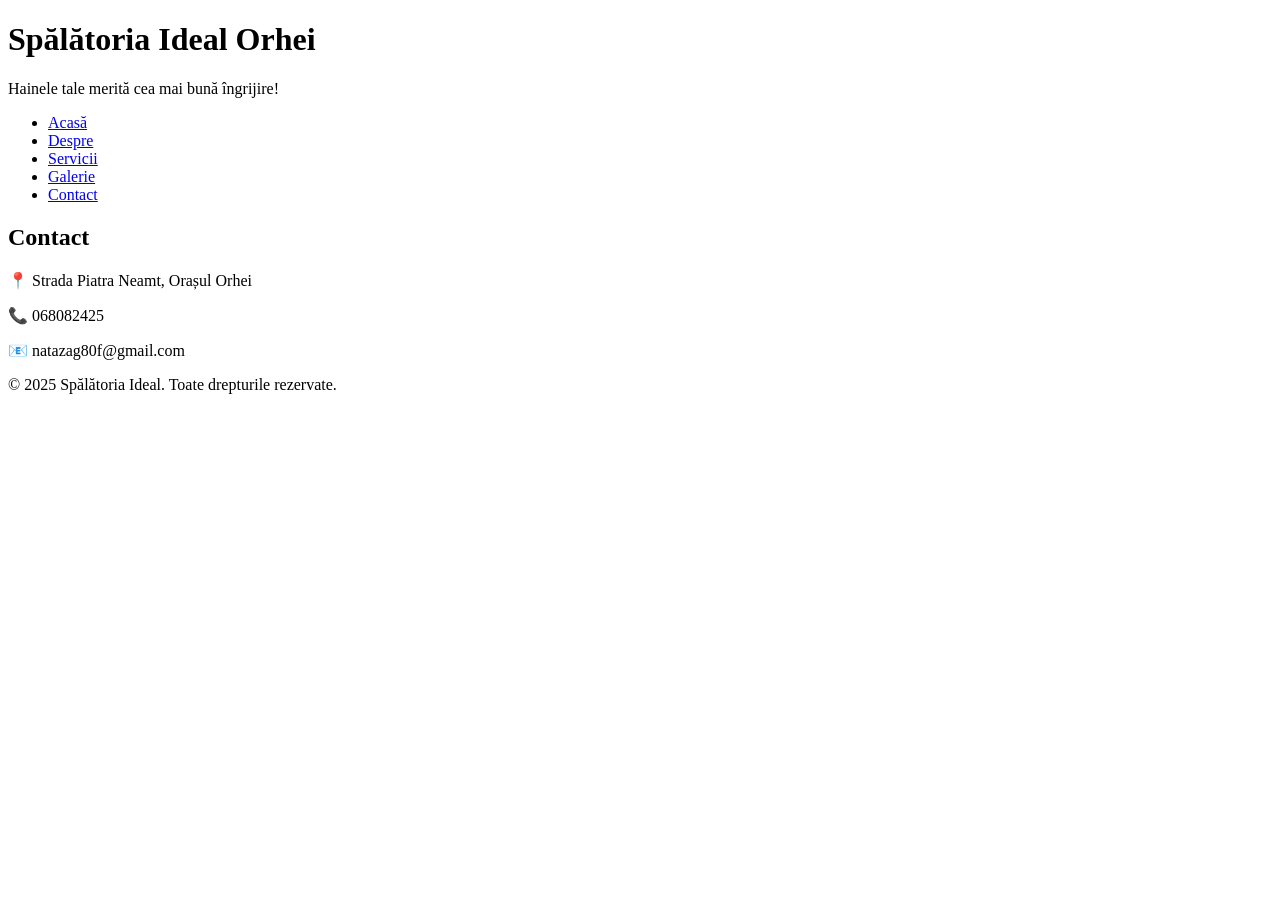
==== contact.html @ 4c37193c "Salut" ====
<!DOCTYPE html>
<html lang="ro">
<head>
    <meta charset="UTF-8">
    <title>Contact - Spălătoria Ideal</title>
    <link rel="stylesheet" href="style.css">
</head>
<body>
    <header>
        <div class="logo-container">
            <h1 class="site-title">Spălătoria Ideal Orhei</h1>
            <p class="slogan">Hainele tale merită cea mai bună îngrijire!</p>
        </div>
    </header>
    <nav>
        <ul>
            <li><a href="acasa.html">Acasă</a></li>
            <li><a href="despre.html">Despre</a></li>
            <li><a href="servicii.html">Servicii</a></li>
            <li><a href="galerie.html">Galerie</a></li>
            <li><a href="contact.html">Contact</a></li>
        </ul>
    </nav>
    <section id="contact">
        <h2>Contact</h2>
        <p>📍 Strada Piatra Neamt, Orașul Orhei</p>
        <p>📞 068082425</p>
        <p>📧 natazag80f@gmail.com</p>
    </section>
    <footer>
        <p>&copy; 2025 Spălătoria Ideal. Toate drepturile rezervate.</p>
    </footer>
</body>
</html>
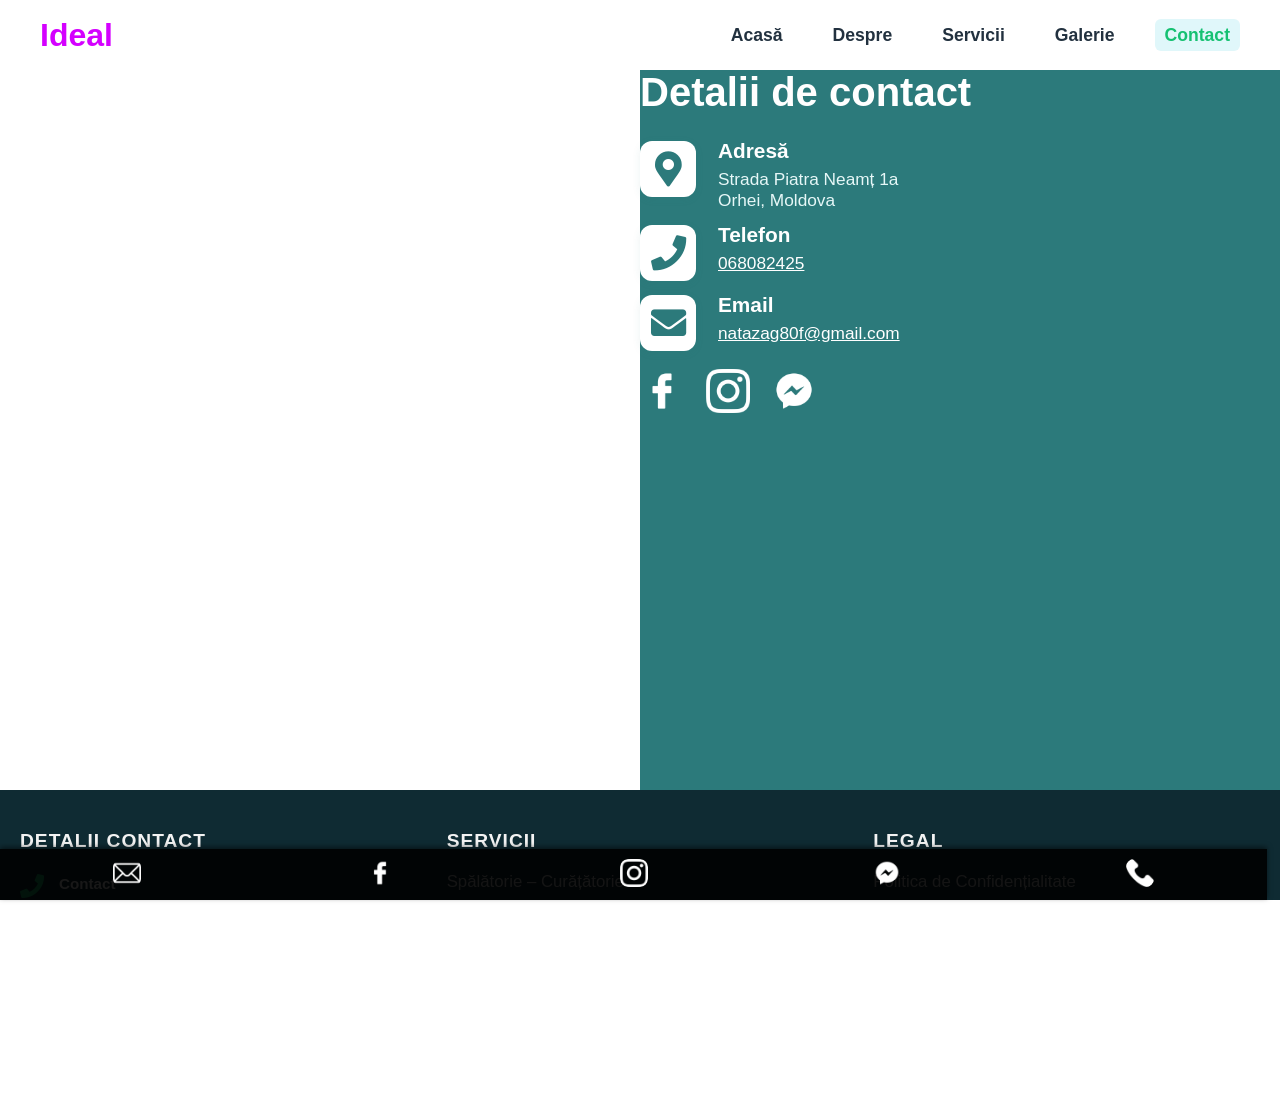
==== commit 092442fa: "am transferat situl in git" ====
--- a/contact.html
+++ b/contact.html
@@ -1,34 +1,130 @@
 <!DOCTYPE html>
 <html lang="ro">
+      <link rel="icon" type="image/png" href="img/favicon.png">
 <head>
     <meta charset="UTF-8">
+    <meta name="viewport" content="width=device-width, initial-scale=1.0">
     <title>Contact - Spălătoria Ideal</title>
     <link rel="stylesheet" href="style.css">
+    <link rel="stylesheet" href="https://cdnjs.cloudflare.com/ajax/libs/font-awesome/5.15.4/css/all.min.css">
 </head>
 <body>
-    <header>
-        <div class="logo-container">
-            <h1 class="site-title">Spălătoria Ideal Orhei</h1>
-            <p class="slogan">Hainele tale merită cea mai bună îngrijire!</p>
-        </div>
-    </header>
-    <nav>
-        <ul>
-            <li><a href="acasa.html">Acasă</a></li>
-            <li><a href="despre.html">Despre</a></li>
-            <li><a href="servicii.html">Servicii</a></li>
-            <li><a href="galerie.html">Galerie</a></li>
-            <li><a href="contact.html">Contact</a></li>
-        </ul>
-    </nav>
-    <section id="contact">
-        <h2>Contact</h2>
-        <p>📍 Strada Piatra Neamt, Orașul Orhei</p>
-        <p>📞 068082425</p>
-        <p>📧 natazag80f@gmail.com</p>
-    </section>
-    <footer>
-        <p>&copy; 2025 Spălătoria Ideal. Toate drepturile rezervate.</p>
+<!-- NAVBAR -->
+<div class="nav-wrapper" id="main-navbar">
+  <nav class="main-nav">
+    <div class="nav-logo">
+      <span class="clean">Ideal</span>
+    </div>
+    <ul class="nav-links">
+      <li><a href="index.html">Acasă</a></li>
+      <li><a href="despre.html">Despre</a></li>
+      <li><a href="servicii.html">Servicii</a></li>
+      <li><a href="galerie.html">Galerie</a></li>
+      <li><a class="active" href="contact.html">Contact</a></li>
+    </ul>
+  </nav>
+</div>
+<section id="contact-modern" class="contact-modern-flex">
+  <div class="contact-map">
+    <iframe
+      src="https://www.google.com/maps/embed?pb=!1m18!1m12!1m3!1d2716.019868930651!2d28.8196746!3d47.3760217!2m3!1f0!2f0!3f0!3m2!1i1024!2i768!4f13.1!3m3!1m2!1s0x40cbefc3031fafc3%3A0xab8a7c86c17d5838!2z0J_RgNC-0YHQv9C10LrRgiAoY3VyYcWfdG9yaWUp!5e0!3m2!1sro!2smd!4v1689940000000!5m2!1sro!2smd"
+      width="100%" height="340" style="border:0;" allowfullscreen="" loading="lazy"></iframe>
+  </div>
+  <div class="contact-details">
+    <h2>Detalii de contact</h2>
+    <div class="contact-info-box">
+      <div class="contact-icon"><i class="fa fa-map-marker-alt"></i></div>
+      <div>
+        <h3>Adresă</h3>
+        <p>Strada Piatra Neamț 1a<br>Orhei, Moldova</p>
+      </div>
+    </div>
+    <div class="contact-info-box">
+      <div class="contact-icon"><i class="fa fa-phone"></i></div>
+      <div>
+        <h3>Telefon</h3>
+        <p><a href="tel:068082425" class="contact-link">068082425</a></p>
+      </div>
+    </div>
+    <div class="contact-info-box">
+      <div class="contact-icon"><i class="fa fa-envelope"></i></div>
+      <div>
+        <h3>Email</h3>
+        <p><a href="mailto:natazag80f@gmail.com" class="contact-link">natazag80f@gmail.com</a></p>
+      </div>
+    </div>
+    <div class="contact-social-row">
+      <a href="https://www.facebook.com/people/Sp%C4%83l%C4%83toria-Ideal-Orhei/61557622030278/" target="_blank" title="Facebook">
+        <img src="img/facebookIcon.png" alt="Facebook" />
+      </a>
+      <a href="https://www.instagram.com/spalatorie.orhei/" target="_blank" title="Instagram">
+        <img src="img/instagram.png" alt="Instagram" />
+      </a>
+      <a href="https://m.me/spalatorie.orhei" target="_blank" title="Messenger">
+        <img src="img/messengerIcon.png" alt="Messenger" />
+      </a>
+    </div>
+  </div>
+</section>
+<div class="detalii-contact-modern-wide">
+  <div class="dcw-col">
+    <h3>DETALII CONTACT</h3>
+    <div class="dcw-item">
+      <i class="fa fa-phone"></i>
+      <div>
+        <span>Contact</span><br>
+        <a href="tel:068082425">068 082 425</a>
+      </div>
+    </div>
+    <div class="dcw-item">
+      <i class="fa fa-map-marker-alt"></i>
+      <div>
+        <span>Adresă</span><br>
+        Strada Piatra Neamț 1A<br>Orhei, Moldova
+      </div>
+    </div>
+    <div class="dcw-social">
+      <a href="https://facebook.com/people/Spălătoria-Ideal-Orhei/61557622030278/" target="_blank"><i class="fab fa-facebook-f"></i></a>
+      <a href="https://instagram.com/spalatorie.orhei/" target="_blank"><i class="fab fa-instagram"></i></a>
+      <a href="https://m.me/spalatorie.orhei" target="_blank"><i class="fab fa-facebook-messenger"></i></a>
+    </div>
+  </div>
+
+  <div class="dcw-col">
+    <h3>SERVICII</h3>
+    <ul>
+      <li>Spălătorie – Curățătorie</li>
+      <li>Spălătorie industrială</li>
+      <li>Curățenie profesională</li>
+      <li>Servicii rapide & eco</li>
+    </ul>
+  </div>
+
+  <div class="dcw-col">
+    <h3>LEGAL</h3>
+    <ul>
+      <li><a href="#">Politica de Confidențialitate</a></li>
+      <li><a href="#">Politica Cookies</a></li>
+      <li><a href="#">ANPC</a></li>
+    </ul>
+  </div>
+</div>
+    <footer class="footer-icons">
+        <a href="contact.html#contact-form" title="Contact prin email">
+            <img src="img/mailIcon.png" alt="Mail" />
+        </a>
+        <a href="https://www.facebook.com/people/Sp%C4%83l%C4%83toria-Ideal-Orhei/61557622030278/" target="_blank" title="Facebook">
+            <img src="img/facebookIcon.png" alt="Facebook" />
+        </a>
+        <a href="https://www.instagram.com/spalatorie.orhei/" target="_blank" title="Instagram">
+            <img src="img/instagram.png" alt="Instagram" />
+        </a>
+        <a href="https://m.me/spalatorie.orhei" target="_blank" title="Messenger">
+            <img src="img/messengerIcon.png" alt="Messenger" />
+        </a>
+        <a href="contact.html#contact-form" title="Apel telefonic">
+            <img src="img/TelefonIcon.png" alt="Telefon" />
+        </a>
     </footer>
 </body>
 </html>
--- a/style.css
+++ b/style.css
@@ -0,0 +1,1413 @@
+/* ==========================
+// GLOBAL (comun tuturor paginilor)
+========================== */
+* {
+    margin: 0;
+    padding: 0;
+    box-sizing: border-box;
+}
+
+html, body {
+    margin: 0;
+    padding: 0;
+    overflow-x: hidden; /* Previne scroll-ul orizontal */
+    height: 100%;
+}
+
+body {
+    font-family: 'Segoe UI', Tahoma, Geneva, Verdana, sans-serif;
+    background-color: #ffffff;
+    color: #333;
+    display: flex;
+    flex-direction: column;
+    min-height: 100vh;
+    padding-top: 0px;
+}
+
+/* ==========================
+// GENERIC ELEMENTS & UTILITIES
+========================== */
+img {
+    max-width: 100%;
+    height: auto;
+    border-radius: 8px;
+}
+
+button {
+    background-color: #38a169;
+    color: white;
+    padding: 10px 25px;
+    border: none;
+    border-radius: 6px;
+    font-size: 16px;
+    cursor: pointer;
+    transition: background-color 0.3s ease;
+}
+
+button:hover {
+    background-color: #2f855a;
+}
+
+.section-title {
+    font-size: 3.5rem; /* Slightly larger for impact */
+    font-weight: bold;
+    color: #2c7a7b; /* Changed to match theme, less dark */
+    text-align: center;
+    margin-bottom: 25px;
+    padding-top: 40px; /* Added padding to top of section title */
+}
+
+.section-description {
+    font-size: 1.3rem; /* Slightly smaller for better readability */
+    line-height: 1.5;
+    color: #666; /* Softer color */
+    text-align: center;
+    margin-bottom: 50px; /* More space below description */
+    max-width: 900px; /* Reduced max-width for better text flow */
+    margin-left: auto;
+    margin-right: auto;
+}
+
+/* ==========================
+// BUTTONS
+========================== */
+.btn-primary,
+.btn-secondary {
+    padding: 14px 30px;
+    font-size: 1.1rem;
+    font-weight: bold;
+    border-radius: 8px;
+    text-decoration: none;
+    transition: all 0.3s ease-in-out;
+    text-align: center; /* Ensures text is centered for full-width buttons on mobile */
+}
+
+.btn-primary {
+    background-color: #16c172;
+    color: #fff;
+}
+
+.btn-primary:hover {
+    background-color: #0fa55d;
+    transform: scale(1.05);
+}
+
+/* Base styles for all secondary buttons */
+.btn-secondary {
+    background: transparent;
+    color: #16c172;
+    border: 2px solid #16c172;
+}
+
+.btn-secondary:hover {
+    background: #16c172;
+    color: white;
+    transform: scale(1.05);
+}
+
+/* Specific override for secondary buttons within the HERO section */
+.hero-buttons .btn-secondary { /* More specific selector */
+    background-color: transparent;
+    color: #fff;
+    border: 2px solid #fff;
+    padding: 16px 32px; /* Slightly different padding */
+    font-size: 1.1rem;
+}
+
+.hero-buttons .btn-secondary:hover { /* More specific selector */
+    background-color: #fff;
+    color: #119e5e;
+}
+
+/* ==========================
+// HERO SECTION
+========================== */
+.hero {
+    background: #86a6a9;
+    display: flex;
+    align-items: center;
+    justify-content: center;
+    flex-direction: column;
+    text-align: left;
+    padding: 80px 5vw; /* Padding ajustat pentru spațiu generos */
+}
+
+.hero-flex {
+    display: flex;
+    align-items: center;
+    justify-content: space-between;
+    width: 100%;
+    max-width: 1200px;
+    margin: 0 auto;
+    gap: 40px;
+}
+
+.hero-content {
+    flex: 1;
+    text-align: left;
+    max-width: 900px;
+}
+
+.hero-image {
+    flex: 1;
+    display: flex;
+    align-items: center;
+    justify-content: center;
+}
+
+.hero-image img {
+    border-radius: 18px;
+    box-shadow: 0 4px 24px rgba(0,0,0,0.10);
+}
+
+.hero h1 {
+    font-size: 3rem;
+    font-weight: bold;
+    color: #fff;
+    margin-bottom: 1.5rem;
+    line-height: 1.1;
+}
+
+.hero-desc {
+    font-size: 1.25rem;
+    color: #e0e0e0;
+    margin-bottom: 2.5rem;
+}
+
+.hero-buttons {
+    display: flex;
+    gap: 20px;
+}
+
+/* ==========================
+// TEXT CONTAINERS
+========================== */
+.text-container,
+.welcome-container {
+    text-align: center;
+    padding: 20px;
+    background-color: rgba(0, 0, 0, 0.7);
+    border-radius: 8px;
+    box-shadow: 0 4px 8px rgba(0, 0, 0, 0.2);
+    margin: 20px auto;
+    max-width: 800px;
+    color: white;
+    font-family: 'Arial', sans-serif;
+    line-height: 1.4;
+}
+
+.text-container { /* Specific styles for .text-container */
+    padding: 60px 30px;
+    background: #f9f9f9;
+    color: #2c7a7b;
+}
+
+.text-container h2,
+.welcome-container h2 {
+    font-size: 2rem;
+    color: white; /* Default for .welcome-container h2 */
+    margin-bottom: 10px;
+}
+
+.text-container h2 { /* Specific for .text-container h2 */
+    font-size: 2.2rem;
+    margin-bottom: 20px;
+    color: #2c7a7b;
+}
+
+.text-container p,
+.welcome-container .intro-text,
+.welcome-container .features p {
+    font-size: 1.1rem;
+    margin-bottom: 10px;
+    color: white; /* Default for .welcome-container text */
+}
+
+.text-container p { /* Specific for .text-container p */
+    font-size: 1.2rem;
+    margin: 8px 0;
+    color: #2c7a7b;
+}
+
+/* ==========================
+// SERVICES SECTION
+========================== */
+.servicii {
+    display: flex;
+    justify-content: center;
+    gap: 20px;
+    flex-wrap: wrap;
+    margin-top: 20px;
+    padding: 60px 30px;
+    background: #f9f9f9; /* Moved from original .servicii rule */
+}
+
+/* Base styles for service items within .servicii */
+.servicii div {
+    background-color: white;
+    padding: 10px;
+    border-radius: 8px;
+    box-shadow: 0 0 10px rgba(0,0,0,0.1);
+    color: #222;
+}
+
+.serviciu {
+    background: #f5f5f5;
+    padding: 25px 20px;
+    border-radius: 16px;
+    box-shadow: 0 6px 15px rgba(0,0,0,0.1), 0 0 10px rgba(0,0,0,0.3);
+    width: 250px;
+    text-align: center;
+    transition: transform 0.3s ease, box-shadow 0.3s ease;
+    font-weight: bold;
+    color: #222;
+}
+
+.serviciu:hover {
+    transform: translateY(-6px);
+    box-shadow: 0 10px 25px rgba(0,0,0,0.15);
+}
+
+.serviciu img {
+    width: 60px;
+    margin-bottom: 15px;
+}
+
+.serviciu h3 {
+    color: #2c7a7b;
+    font-size: 1.3rem;
+    margin-bottom: 10px;
+}
+
+.serviciu p {
+    font-size: 1rem;
+    line-height: 1.5;
+    color: #555;
+}
+
+/* Service Grid (different layout) */
+.servicii-grid {
+    display: grid;
+    grid-template-columns: repeat(auto-fit, minmax(280px, 1fr));
+    gap: 20px;
+    padding: 20px;
+}
+
+.serviciu-card {
+    background: #fff;
+    border-radius: 16px;
+    box-shadow: 0 4px 12px rgba(0,0,0,0.1);
+    overflow: hidden;
+    transition: transform 0.3s ease;
+}
+
+.serviciu-card:hover {
+    transform: scale(1.02);
+}
+
+.serviciu-card img {
+    width: 100%;
+    height: auto;
+    object-fit: cover;
+}
+
+.serviciu-card h3 {
+    font-size: 20px;
+    margin: 16px;
+    color: #2c3e50;
+}
+
+.serviciu-card p {
+    font-size: 14px;
+    margin: 0 16px 12px;
+    color: #555;
+}
+
+/* Specific styles for service boxes (from a separate section) */
+.titlu-servicii {
+    text-align: center;
+    font-size: 32px;
+    color: #005b96;
+    margin-bottom: 40px;
+}
+
+.grid-servicii {
+    display: grid;
+    grid-template-columns: repeat(auto-fit, minmax(250px, 1fr));
+    gap: 30px;
+    max-width: 1100px;
+    margin: 0 auto;
+}
+
+.serviciu-box {
+    background-color: white;
+    border-radius: 15px;
+    padding: 20px;
+    text-align: center;
+    box-shadow: 0 4px 10px rgba(0, 91, 150, 0.1);
+    transition: transform 0.3s ease;
+}
+
+.serviciu-box:hover {
+    transform: translateY(-5px);
+}
+
+.serviciu-box img {
+    width: 64px;
+    height: 64px;
+    margin-bottom: 15px;
+}
+
+.serviciu-box p {
+    color: #005b96;
+    font-weight: 600;
+    font-size: 16px;
+}
+
+/* Detailed Services section */
+#servicii {
+    flex: 1;
+    max-width: 800px;
+    margin: 20px auto 40px;
+    padding: 40px 20px;
+    background-color: rgba(0, 0, 0, 0.7);
+    border-radius: 15px;
+    box-shadow: 0 0 20px rgba(0, 0, 0, 0.1);
+    text-align: center;
+    font-size: 18px;
+    line-height: 1.8;
+    color: white;
+}
+
+#servicii h2 {
+    font-size: 2rem;
+    font-weight: bold;
+    color: white;
+    margin-bottom: 20px;
+}
+
+#servicii ul {
+    list-style: none;
+    padding: 0;
+    margin: 20px 0;
+}
+
+#servicii ul li {
+    font-size: 1.2rem;
+    font-weight: bold;
+    color: white;
+    margin-bottom: 10px;
+}
+
+/* ==========================
+// GALLERY SECTION
+========================== */
+#galerie {
+    padding-top: 80px; /* Add padding to prevent content from being hidden under fixed navbar */
+    padding-bottom: 100px; /* Space for the fixed footer */
+    background-color: #f0f8ff; /* Light background for the gallery section */
+}
+
+/* The .gallery rule was hidden/simplified in your original code; keeping it hidden for clarity */
+.gallery {
+    display: none; /* Hide the old flex gallery if not used */
+}
+
+.gallery-category {
+    margin-bottom: 50px;
+    background-color: #ffffff;
+    padding: 30px;
+    border-radius: 15px;
+    box-shadow: 0 8px 20px rgba(0, 0, 0, 0.08);
+}
+
+.gallery-category h3 {
+    font-size: 2.2rem;
+    color: #2c7a7b;
+    text-align: center;
+    margin-bottom: 30px;
+    font-weight: bold;
+    border-bottom: 2px solid #e0e0e0;
+    padding-bottom: 15px;
+}
+
+.gallery-grid {
+    display: grid;
+    grid-template-columns: repeat(auto-fit, minmax(280px, 1fr));
+    gap: 30px;
+    justify-content: center;
+}
+
+.gallery-item {
+    background-color: white;
+    border-radius: 12px;
+    overflow: hidden;
+    box-shadow: 0 4px 15px rgba(0, 0, 0, 0.1);
+    transition: transform 0.3s ease, box-shadow 0.3s ease;
+    text-align: center;
+    border: 1px solid #e0e0e0;
+}
+
+.gallery-item:hover {
+    transform: translateY(-8px) scale(1.02);
+    box-shadow: 0 12px 25px rgba(0, 0, 0, 0.15);
+}
+
+.gallery-item img {
+    width: 100%;
+    height: 220px; /* Fixed height for consistent look */
+    object-fit: cover; /* Ensures images cover the area without distortion */
+    border-bottom: 1px solid #eee;
+    border-radius: 12px 12px 0 0;
+}
+
+.image-caption {
+    font-size: 1.1rem;
+    color: #555;
+    padding: 15px 10px;
+    font-weight: 500;
+}
+
+.gallery-placeholder {
+    background-color: #f9f9f9;
+    border: 2px dashed #aed6f1;
+    border-radius: 12px;
+    display: flex;
+    flex-direction: column;
+    align-items: center;
+    justify-content: center;
+    min-height: 220px; /* Match height of actual images */
+    color: #aed6f1;
+    font-size: 1.2rem;
+    text-align: center;
+    padding: 20px;
+    opacity: 0.7;
+    transition: opacity 0.3s ease;
+}
+
+.gallery-placeholder:hover {
+    opacity: 1;
+}
+
+.gallery-placeholder span {
+    font-weight: bold;
+    margin-bottom: 10px;
+}
+
+/* ==========================
+// FOOTER
+========================== */
+footer {
+    position: fixed;
+    left: 0;
+    right: 0;
+    bottom: 0;
+    width: 99%; /* Adjusted for slight margin */
+    background-color: rgba(0, 0, 0, 0.9);
+    color: #fff;
+    text-align: center;
+    padding: 10px 0;
+    z-index: 1000;
+    font-size: 14px;
+    box-shadow: 0 -2px 5px rgba(0, 0, 0, 0.5);
+}
+
+.footer-icons {
+    background-color: rgba(0, 0, 0, 0.9);
+    display: flex;
+    justify-content: space-around;
+    align-items: center;
+    padding: 10px 0;
+}
+
+.footer-icons a img {
+    width: 28px;
+    height: 28px;
+    transition: transform 0.2s ease;
+    filter: brightness(0) invert(1); /* Consolidated filter here */
+}
+
+.footer-icons a:hover img {
+    transform: scale(1.2);
+}
+
+/* ==========================
+// ABOUT SECTION (#despre)
+========================== */
+#despre {
+    flex: 1;
+    padding: 20px;
+    margin: 20px auto 40px;
+    max-width: 800px;
+    background-color: rgba(0, 0, 0, 0.7);
+    border-radius: 15px;
+    box-shadow: 0 0 20px rgba(0, 0, 0, 0.1);
+    text-align: center;
+    color: white;
+}
+
+#despre h2, #despre h3 {
+    color: white;
+}
+
+#despre p {
+    color: white;
+    margin-bottom: 20px;
+    line-height: 1.6;
+}
+
+body.despre-page {
+    display: flex;
+    flex-direction: column;
+    min-height: 100vh;
+    margin: 0;
+    height: 100vh;
+}
+
+/* ==========================
+// LOGO SECTION
+========================== */
+.logo-container {
+    text-align: center;
+    padding: 30px 20px;
+    background-color: #e0f7fa;
+    border-bottom: 3px solid #00acc1;
+}
+
+.logo-img {
+    max-width: 300px;
+    height: auto;
+    border-radius: 10px;
+    margin-bottom: 15px;
+    box-shadow: 0 0 10px rgba(0,0,0,0.2);
+}
+
+/* ==========================
+// CONTACT SECTIONS
+========================== */
+#contact {
+    background-color: rgba(0, 0, 0, 0.7);
+    padding: 20px;
+    border-radius: 10px;
+    text-align: center;
+    color: white;
+    max-width: 600px;
+    margin: 20px auto;
+    box-shadow: 0 4px 8px rgba(0, 0, 0, 0.2);
+}
+
+#contact h2 {
+    font-size: 2rem;
+    font-weight: bold;
+    margin-bottom: 15px;
+    color: #ffcc00;
+}
+
+#contact p {
+    font-size: 1.2rem;
+    line-height: 1.6;
+    margin-bottom: 10px;
+    color: white;
+}
+
+/* Modern Contact - Full Screen Layout */
+.contact-modern-flex {
+    display: flex;
+    min-height: 80vh;
+    width: 100vw;
+    max-width: 100vw;
+    margin: 0;
+    padding: 0;
+    background: #2c7a7b;
+    border-radius: 0;
+    box-shadow: none;
+    color: #fff;
+}
+
+.contact-map {
+    flex: 1 1 50%;
+    min-width: 350px;
+    max-width: 50vw;
+    height: 100%;
+    display: flex;
+    align-items: stretch;
+    justify-content: stretch;
+    background: #fff;
+    border-radius: 0;
+    overflow: hidden;
+}
+
+.contact-map iframe {
+    width: 100%;
+    height: 100%;
+    min-height: 400px;
+    border: none;
+}
+
+.contact-details h2 {
+    font-size: 2.5rem;
+    font-weight: 700;
+    margin-bottom: 24px;
+    color: #fff;
+    text-align: left;
+}
+
+.contact-info-box {
+    display: flex;
+    align-items: flex-start;
+    gap: 22px;
+    margin-bottom: 12px;
+}
+
+/* This .contact-icon rule is for the .contact-info-box */
+.contact-info-box .contact-icon { /* Specificity for icon inside info box */
+    background: #fff;
+    color: #2c7a7b;
+    border-radius: 12px;
+    width: 56px;
+    height: 56px;
+    display: flex;
+    align-items: center;
+    justify-content: center;
+    font-size: 2.2rem;
+    margin-top: 2px;
+    box-shadow: 0 2px 8px rgba(44,122,123,0.09);
+}
+
+.contact-info-box h3 {
+    margin: 0 0 6px 0;
+    font-size: 1.3rem;
+    font-weight: 600;
+    color: #fff;
+}
+
+.contact-info-box p {
+    margin: 0;
+    font-size: 1.08rem;
+    color: #e6f7f7;
+}
+
+.contact-link {
+    color: #fff;
+    text-decoration: underline;
+    font-weight: 500;
+}
+
+.contact-link:hover {
+    color: #16c172;
+}
+
+.contact-social-row {
+    display: flex;
+    gap: 22px;
+    margin-top: 18px;
+    align-items: center;
+}
+
+.contact-social-row img {
+    width: 44px;
+    height: 44px;
+    filter: brightness(0) invert(1);
+    transition: filter 0.2s;
+}
+
+.contact-social-row img:hover {
+    filter: brightness(0.7) invert(1) sepia(1) hue-rotate(120deg) saturate(2);
+}
+
+/* Modern Contact Section (different layout) */
+.contact-modern {
+    max-width: 600px;
+    margin: 40px auto 32px auto;
+    background: #fff;
+    border-radius: 18px;
+    box-shadow: 0 2px 24px rgba(44,122,123,0.09);
+    padding: 32px 18px 24px 18px;
+    text-align: center;
+}
+
+.contact-modern h2 {
+    color: #2c7a7b;
+    margin-bottom: 18px;
+}
+
+.adresa-contact {
+    font-size: 1.1rem;
+    margin-bottom: 18px;
+    color: #222;
+}
+
+.harta-contact {
+    border-radius: 14px;
+    overflow: hidden;
+    margin-bottom: 24px;
+    box-shadow: 0 2px 16px rgba(44,122,123,0.10);
+}
+
+.contact-buttons {
+    display: flex;
+    flex-wrap: wrap;
+    gap: 14px;
+    justify-content: center;
+    margin-top: 12px;
+}
+
+.contact-btn {
+    display: flex;
+    align-items: center;
+    gap: 7px;
+    background: #2c7a7b; /* Default for contact-btn */
+    color: #fff;
+    border-radius: 8px;
+    padding: 10px 18px;
+    font-size: 1rem;
+    font-weight: 500;
+    text-decoration: none;
+    transition: background 0.2s;
+    box-shadow: 0 2px 8px rgba(44,122,123,0.09);
+}
+
+.contact-btn:hover {
+    background: #16c172; /* Default hover for contact-btn */
+}
+
+.contact-btn i {
+    font-size: 1.2em;
+}
+
+/* Specific colors for contact buttons */
+.tel-btn { background: #2c7a7b; }
+.email-btn { background: #3b7dd8; }
+.fb-btn { background: #1877f2; }
+.insta-btn { background: #e1306c; }
+.messenger-btn { background: #0084ff; }
+
+/* Specific hover colors for contact buttons */
+.contact-btn.tel-btn:hover { background: #16c172; }
+.contact-btn.email-btn:hover { background: #2563b7; }
+.contact-btn.fb-btn:hover { background: #1456a0; }
+.contact-btn.insta-btn:hover { background: #c2185b; }
+.contact-btn.messenger-btn:hover { background: #005bb5; }
+
+
+/* ==========================
+// TOP CONTACT BAR MODERN
+========================== */
+.top-contact-bar {
+    background: linear-gradient(-12deg, #ffd740 0%, #ffeb3b 100%);
+    padding: 18px 32px 10px 32px;
+    display: flex;
+    align-items: flex-start;
+    justify-content: space-between;
+    box-shadow: 0 2px 8px rgba(0,0,0,0.04);
+}
+
+.contact-left {
+    display: flex;
+    flex-direction: column;
+    align-items: flex-start;
+}
+
+.contact-title {
+    font-size: 1.5rem;
+    font-weight: 700;
+    color: #22313f;
+    letter-spacing: 0.5px;
+    margin-bottom: 2px;
+    line-height: 1.1;
+}
+
+.ideal-highlight {
+    font-family: 'Fredoka', Arial, sans-serif;
+    font-size: 2.6rem;
+    color: #d400ff;
+    font-weight: 700;
+    letter-spacing: 1px;
+    margin-right: 7px;
+    vertical-align: middle;
+}
+
+.contact-slogan {
+    font-size: 1.1rem;
+    color: #22313f;
+    font-weight: 500;
+    letter-spacing: 0.2px;
+    margin-left: 2px;
+    margin-bottom: 0;
+}
+
+.contact-slogan b {
+    color: #d400ff;
+    font-weight: 700;
+    letter-spacing: 1px;
+}
+
+.contact-right {
+    display: flex;
+    align-items: center;
+    gap: 10px;
+    background: #fff;
+    border-radius: 15px;
+    box-shadow: 0 2px 8px rgba(0,0,0,0.07);
+    padding: 0px; /* Reduced padding for the container itself */
+}
+
+/* This .contact-icon rule is for the .top-contact-bar */
+.top-contact-bar .contact-icon { /* Specificity for icon in top-contact-bar */
+    font-size: 2em;
+    color: #e91e63;
+}
+
+/* The .contact-details rule within top-contact-bar */
+.top-contact-bar .contact-details { /* Specificity for contact details in top bar */
+    display: flex;
+    flex-direction: column;
+    align-items: flex-start;
+    padding: 10px 15px; /* Added internal padding */
+}
+
+.contact-details .program {
+    font-size: 1em;
+    color: #607d8b;
+    line-height: 1.2;
+    white-space: pre-line;
+}
+
+.contact-details .phone-number {
+    font-size: 1.4em;
+    font-weight: bold;
+    color: #22313f;
+    margin-top: 2px;
+    letter-spacing: 1px;
+}
+
+/* Contact Details Modern Wide */
+.detalii-contact-modern-wide {
+    background-color: #0f2b33; /* Dark background from the image */
+    color: #fff;
+    display: flex;
+    flex-wrap: wrap;
+    justify-content: space-between;
+    padding: 40px 20px;
+    gap: 40px;
+    font-family: 'Segoe UI', Tahoma, Geneva, Verdana, sans-serif; /* Adjusted font-family */
+}
+
+.dcw-col {
+    flex: 1 1 300px;
+    min-width: 260px;
+}
+
+.dcw-col h3 {
+    font-size: 1.2em; /* Slightly larger for headings */
+    margin-bottom: 20px; /* More space below headings */
+    letter-spacing: 1px;
+    text-transform: uppercase;
+    color: #f3f3f3; /* Lighter white for headings */
+    font-weight: 600; /* Bolder headings */
+}
+
+.dcw-item {
+    display: flex;
+    gap: 15px; /* Increased gap for better spacing */
+    margin-bottom: 15px;
+    align-items: flex-start; /* Align icon and text to the top */
+}
+
+.dcw-item i {
+    color: #16c172; /* Green color for icons, matching your button primary color */
+    font-size: 24px; /* Larger icons */
+    margin-top: 2px; /* Slight adjustment for vertical alignment */
+}
+
+.dcw-item div {
+    line-height: 1.5; /* Improve line spacing for address */
+}
+
+.dcw-item span {
+    font-weight: 600; /* Bold "Contact" and "Adresă" */
+    color: #eee; /* Slightly off-white for labels */
+    font-size: 0.95em;
+}
+
+.dcw-item a {
+    color: #fff;
+    text-decoration: none;
+    font-size: 1.1em; /* Slightly larger phone number */
+    font-weight: 500;
+}
+
+.dcw-item a:hover {
+    text-decoration: underline;
+    color: #16c172; /* Hover color for links */
+}
+
+.dcw-col ul {
+    list-style: none;
+    padding: 0;
+    margin: 0;
+}
+
+.dcw-col ul li {
+    margin-bottom: 10px;
+    font-size: 1.05em; /* Slightly larger font for list items */
+    color: #ccc; /* Default color for list items */
+}
+
+.dcw-col ul li a {
+    color: #ccc;
+    text-decoration: none;
+    transition: color 0.3s ease; /* Smooth transition for hover */
+}
+
+.dcw-col ul li a:hover {
+    text-decoration: underline;
+    color: #16c172; /* Hover color for list item links */
+}
+
+.dcw-social {
+    margin-top: 25px; /* More space above social icons */
+    display: flex;
+    gap: 20px; /* Increased gap between social icons */
+}
+
+.dcw-social a {
+    color: #fff;
+    font-size: 24px; /* Larger social icons */
+    transition: color 0.3s ease, transform 0.3s ease; /* Smooth transition for hover */
+}
+
+.dcw-social a:hover {
+    color: #16c172; /* Green hover color for social icons */
+    transform: translateY(-3px); /* Slight lift on hover */
+}
+
+.dcw-logos { /* As requested, this section is hidden */
+    display: none;
+}
+
+/* ==========================
+// NAVBAR
+========================== */
+.nav-wrapper {
+    background-color: white;
+    width: 100%;
+    transition: all 0.3s ease;
+    z-index: 999;
+}
+
+.nav-wrapper.sticky {
+    position: fixed;
+    top: 0;
+    left: 0;
+    box-shadow: 0 4px 8px rgba(0, 0, 0, 0.1);
+}
+
+.main-nav {
+    display: flex;
+    align-items: center;
+    justify-content: space-between;
+    padding: 0 40px;
+    height: 70px;
+    background-color: white;
+}
+
+.nav-logo .clean {
+    font-size: 2rem;
+    font-weight: bold;
+    color: #d400ff;
+    font-family: 'Oswald', Arial, sans-serif;
+}
+
+.nav-links {
+    display: flex;
+    gap: 30px;
+    list-style: none;
+}
+
+.nav-links a {
+    text-decoration: none;
+    font-size: 1.1rem;
+    font-weight: 600;
+    color: #22313f;
+    padding: 6px 10px;
+    border-radius: 6px;
+    transition: 0.3s;
+    font-family: 'Oswald', Arial, sans-serif;
+}
+
+.nav-links a:hover,
+.nav-links a.active {
+    background-color: #e0f7fa;
+    color: #16c172;
+}
+
+/* Burger menu icon */
+.burger-menu {
+    display: none; /* Hidden by default on desktop */
+    font-size: 1.8rem;
+    cursor: pointer;
+    color: #22313f;
+}
+
+/* Mobile menu */
+.mobile-menu {
+    display: none; /* Hidden by default */
+    background-color: white;
+    position: absolute;
+    top: 70px; /* Below the navbar */
+    left: 0;
+    width: 100%;
+    box-shadow: 0 4px 8px rgba(0, 0, 0, 0.1);
+    z-index: 998;
+    overflow: hidden;
+    max-height: 0; /* For smooth transition */
+    transition: max-height 0.3s ease-out;
+}
+
+.mobile-menu.active {
+    display: block;
+    max-height: 300px; /* Adjust as needed for your menu height */
+}
+
+.mobile-nav-links {
+    list-style: none;
+    padding: 10px 20px;
+    margin: 0;
+}
+
+.mobile-nav-links li {
+    padding: 10px 0;
+    border-bottom: 1px solid #eee;
+}
+
+.mobile-nav-links li:last-child {
+    border-bottom: none;
+}
+
+.mobile-nav-links a {
+    text-decoration: none;
+    font-size: 1.1rem;
+    color: #22313f;
+    display: block;
+    padding: 8px 0;
+}
+
+.mobile-nav-links a:hover,
+.mobile-nav-links a.active {
+    color: #16c172;
+}
+
+/* ==========================
+// RESPONSIVE STYLES
+========================== */
+@media (max-width: 900px) {
+    .hero {
+        padding: 60px 5vw; /* Ajustăm padding-ul și pe ecrane medii */
+    }
+
+    .hero-flex {
+        flex-direction: column;
+        gap: 30px;
+    }
+    .hero-content, .hero-image {
+        width: 100%;
+        text-align: center; /* Centrare text pe mobil */
+        justify-content: center;
+    }
+
+    .hero h1 {
+        font-size: 2.5rem; /* Dimensiune mai mică pentru h1 pe tablete */
+    }
+
+    .hero-desc {
+        font-size: 1.15rem; /* Dimensiune mai mică pentru descriere pe tablete */
+    }
+
+    .serviciu {
+        width: 90%;
+    }
+
+    .gallery-grid {
+        grid-template-columns: repeat(auto-fit, minmax(250px, 1fr)); /* Adjust grid for tablets */
+    }
+
+    .gallery-item img {
+        height: 200px; /* Adjust image height for tablets */
+    }
+
+    .top-contact-bar {
+        flex-direction: column;
+        align-items: flex-start;
+        text-align: left;
+        padding: 10px 20px;
+    }
+
+    .contact-right {
+        margin-top: 10px;
+    }
+
+    .top-contact-bar .contact-details { /* Specific to avoid conflicts */
+        align-items: flex-start;
+    }
+
+    .contact-modern-flex {
+        flex-direction: column;
+        min-height: unset;
+    }
+    .contact-map, .contact-details {
+        max-width: 100vw;
+        min-width: 0;
+        padding: 24px 4vw;
+        height: 320px;
+    }
+    .contact-map iframe {
+        min-height: 220px;
+        height: 220px;
+    }
+}
+
+@media (max-width: 768px) {
+    .hero {
+        padding: 50px 4vw; /* Și mai puțin padding pe ecrane mici */
+    }
+
+    .hero h1 {
+        font-size: 2rem; /* Dimensiune și mai mică pentru h1 */
+    }
+
+    .hero-desc {
+        font-size: 1.05rem; /* Dimensiune și mai mică pentru descriere */
+    }
+
+    .hero-buttons {
+        flex-direction: column; /* Butoanele se așează vertical pe ecrane mici */
+        gap: 15px;
+    }
+
+    .btn-primary, .btn-secondary {
+        width: 100%; /* Butoanele ocupă toată lățimea */
+        text-align: center;
+        padding: 12px 0; /* Padding ajustat */
+        font-size: 1rem; /* Dimensiune font ajustată */
+    }
+
+    .nav-links {
+        display: none; /* Hide traditional nav links on smaller screens */
+    }
+
+    .burger-menu {
+        display: block; /* Show burger menu icon */
+    }
+
+    .gallery-grid {
+        grid-template-columns: repeat(auto-fit, minmax(220px, 1fr)); /* Adjust grid for smaller screens */
+        gap: 20px;
+    }
+
+    .gallery-item img {
+        height: 180px; /* Adjust image height */
+    }
+    .section-title {
+        font-size: 2.8rem;
+    }
+    .section-description {
+        font-size: 1.1rem;
+    }
+
+    .detalii-contact-modern-wide {
+        flex-direction: column;
+        align-items: center;
+        text-align: center;
+        padding: 30px 15px;
+    }
+
+    .dcw-col {
+        width: 100%;
+        margin-bottom: 30px;
+    }
+
+    .dcw-col:last-child {
+        margin-bottom: 0;
+    }
+
+    .dcw-item {
+        justify-content: center;
+    }
+
+    .dcw-social {
+        justify-content: center;
+    }
+}
+
+/* ==========================
+// Responsive Improvements for Phones (max-width: 480px)
+========================== */
+@media (max-width: 480px) {
+    /* HERO */
+    .hero {
+        padding: 40px 3vw; /* Minimal padding on phones */
+    }
+
+    .hero-flex {
+        flex-direction: column; /* Force column layout on small screens */
+        align-items: center;
+        gap: 20px;
+        overflow-x: hidden !important; /* Ensure no horizontal scroll on hero */
+    }
+
+    .hero-content {
+        max-width: 100%;
+        text-align: center;
+        padding: 0; /* Remove horizontal padding here, handled by hero-flex */
+    }
+
+    .hero h1 {
+        font-size: 1.8rem; /* Final size for h1 on phones */
+        line-height: 1.2;
+    }
+
+    .hero-desc {
+        font-size: 0.95rem; /* Final size for description on phones */
+    }
+
+    .hero-buttons {
+        flex-direction: column;
+        gap: 12px;
+    }
+
+    .btn-primary, .btn-secondary {
+        width: 100%;
+        padding: 14px 0;
+        font-size: 1.1rem;
+    }
+
+    .hero-image img {
+        width: 100%;
+        max-width: 320px;
+        height: auto;
+        border-radius: 12px;
+    }
+
+    /* NAVBAR */
+    .main-nav {
+        padding: 0 15px; /* Adjust padding for smaller screens */
+        height: 60px; /* Slightly smaller navbar height */
+    }
+
+    .nav-logo .clean {
+        font-size: 1.8rem; /* Smaller logo */
+    }
+
+    /* SERVICES */
+    .servicii {
+        flex-direction: column;
+        padding: 40px 15px;
+    }
+
+    .serviciu {
+        width: 100%;
+        max-width: 400px;
+        margin: 0 auto 25px;
+    }
+
+    /* GALLERY */
+    .gallery-grid {
+        grid-template-columns: 1fr; /* Single column on very small screens */
+        gap: 15px;
+    }
+
+    .gallery-item {
+        width: 100%;
+        max-width: 350px;
+        margin: 0 auto;
+    }
+
+    .gallery-item img {
+        height: 200px; /* Maintain height, object-fit will handle scaling */
+    }
+    
+    .gallery-placeholder {
+        width: 100%;
+        max-width: 350px;
+        margin: 0 auto;
+    }
+
+    .section-title {
+        font-size: 2.2rem;
+    }
+    .section-description {
+        font-size: 1rem;
+    }
+
+    /* FOOTER */
+    footer.footer-icons {
+        flex-wrap: wrap;
+        gap: 12px;
+        padding: 12px 10px;
+    }
+
+    footer.footer-icons a img {
+        width: 32px;
+        height: 32px;
+    }
+
+    /* Remove the height: 2000px div, it's not needed with a proper footer */
+    div[style="height: 2000px;"] {
+        display: none;
+    }
+
+    /* Override specific mobile styles from your original CSS that cause issues */
+    /* Ensure hero-flex remains column on smaller phones for better readability */
+    .hero-flex {
+        flex-direction: column !important; /* Override if a previous rule made it row */
+        overflow-x: hidden !important; /* Ensure no horizontal scroll on hero */
+    }
+
+    /* Ensure hero-content and hero-image take full width in column layout */
+    .hero-content, .hero-image {
+        flex: 0 0 auto !important; /* Reset flex-basis */
+        max-width: 100% !important; /* Ensure full width */
+        text-align: center !important; /* Center text */
+    }
+
+    /* Make sure buttons stack on small screens */
+    .hero-buttons {
+        flex-direction: column !important;
+    }
+
+    /* Ensure top-contact-bar always stacks vertically */
+    .top-contact-bar {
+        flex-direction: column !important;
+        align-items: flex-start !important;
+    }
+
+    /* Restore default nav-links behavior (hidden by default, shown by JS mobile menu) */
+    .nav-links {
+        display: none !important;
+    }
+
+    /* Ensure specific font sizes are applied */
+    .contact-title {
+        font-size: 1.4rem !important;
+    }
+    .ideal-highlight {
+        font-size: 2rem !important;
+    }
+    .contact-slogan {
+        font-size: 1rem !important;
+    }
+    .contact-details .program {
+        font-size: 1rem !important;
+    }
+    .contact-details .phone-number {
+        font-size: 1.3rem !important;
+    }
+
+    /* Re-center images in gallery and services */
+    .gallery img, .serviciu {
+        margin-left: auto !important;
+        margin-right: auto !important;
+    }
+}
+
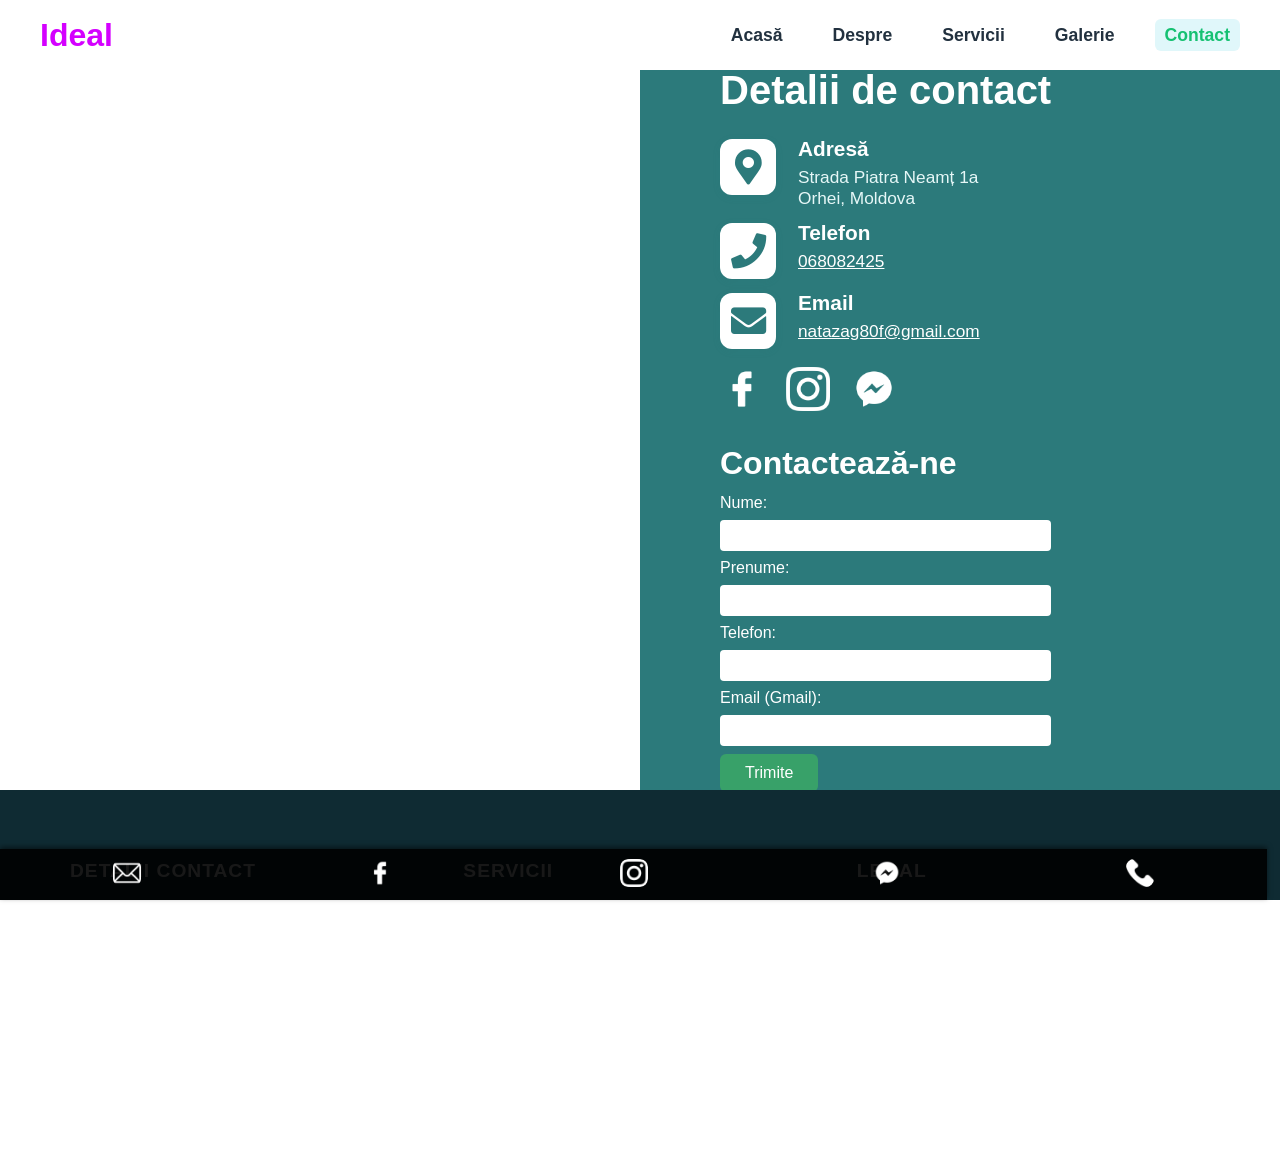
==== commit 50b6e676: "Merge pull request #6 from Virgiliu22/contacteazane am adugat contacteazane la contact.html" ====
--- a/contact.html
+++ b/contact.html
@@ -64,8 +64,24 @@
         <img src="img/messengerIcon.png" alt="Messenger" />
       </a>
     </div>
+
+    <div class="contact-form-container">
+      <h2>Contactează-ne</h2>
+      <form id="contact-form">
+        <label for="nume">Nume:</label>
+        <input type="text" id="nume" name="nume" required />
+        <label for="prenume">Prenume:</label>
+        <input type="text" id="prenume" name="prenume" required />
+        <label for="telefon">Telefon:</label>
+        <input type="tel" id="telefon" name="telefon" required />
+        <label for="email">Email (Gmail):</label>
+        <input type="email" id="email" name="email" required />
+        <button type="submit">Trimite</button>
+      </form>
+    </div>
   </div>
 </section>
+
 <div class="detalii-contact-modern-wide">
   <div class="dcw-col">
     <h3>DETALII CONTACT</h3>
@@ -126,5 +142,32 @@
             <img src="img/TelefonIcon.png" alt="Telefon" />
         </a>
     </footer>
+
+<div id="notification" class="notification-overlay">
+    <div class="notification-box">
+        <p>Mulțumim! Vă vom contacta în curând.</p>
+        <button id="notification-ok">OK</button>
+    </div>
+</div>
+
+<script>
+document.addEventListener('DOMContentLoaded', function() {
+    var form = document.getElementById('contact-form');
+    var overlay = document.getElementById('notification');
+    var okBtn = document.getElementById('notification-ok');
+    if (!form || !overlay || !okBtn) {
+        console.error('Form or notification elements missing');
+        return;
+    }
+    form.addEventListener('submit', function(e) {
+        e.preventDefault();
+        overlay.style.display = 'flex';
+        form.reset();
+    });
+    okBtn.addEventListener('click', function() {
+        overlay.style.display = 'none';
+    });
+});
+</script>
 </body>
 </html>
--- a/style.css
+++ b/style.css
@@ -333,9 +333,9 @@
 
 .grid-servicii {
     display: grid;
-    grid-template-columns: repeat(auto-fit, minmax(250px, 1fr));
+    grid-template-columns: repeat(3, 1fr);
     gap: 30px;
-    max-width: 1100px;
+    width: 100%;
     margin: 0 auto;
 }
 
@@ -367,7 +367,7 @@
 /* Detailed Services section */
 #servicii {
     flex: 1;
-    max-width: 800px;
+    max-width: 1200px;
     margin: 20px auto 40px;
     padding: 40px 20px;
     background-color: rgba(0, 0, 0, 0.7);
@@ -622,6 +622,7 @@
     border-radius: 0;
     box-shadow: none;
     color: #fff;
+    align-items: center;
 }
 
 .contact-map {
@@ -642,6 +643,10 @@
     height: 100%;
     min-height: 400px;
     border: none;
+}
+
+.contact-details {
+    padding-left: 80px;
 }
 
 .contact-details h2 {
@@ -650,6 +655,7 @@
     margin-bottom: 24px;
     color: #fff;
     text-align: left;
+    margin-top: 0;
 }
 
 .contact-info-box {
@@ -692,6 +698,74 @@
     text-decoration: underline;
     font-weight: 500;
 }
+
+/* form inside contact details */
+.contact-form-container {
+    margin-top: 30px;
+}
+
+.contact-form-container h2 {
+    font-size: 2rem;
+    color: #fff;
+    margin-bottom: 12px;
+}
+
+.contact-form-container form {
+    display: flex;
+    flex-direction: column;
+    gap: 8px;
+}
+
+.contact-form-container input[type="text"],
+.contact-form-container input[type="tel"],
+.contact-form-container input[type="email"] {
+    padding: 8px;
+    border-radius: 4px;
+    border: none;
+}
+
+.contact-form-container button {
+    align-self: flex-start;
+}
+
+.form-message {
+    font-size: 1rem;
+    margin-top: 8px;
+}
+
+/* notification overlay when form submitted */
+.notification-overlay {
+    display: none;
+    position: fixed;
+    top: 0;
+    left: 0;
+    width: 100%;
+    height: 100%;
+    background: rgba(0,0,0,0.6);
+    align-items: center;
+    justify-content: center;
+    z-index: 999;
+}
+
+.notification-box {
+    background: #fff;
+    padding: 30px 40px;
+    border-radius: 8px;
+    text-align: center;
+    max-width: 300px;
+    box-shadow: 0 4px 16px rgba(0,0,0,0.2);
+}
+
+.notification-box p {
+    font-size: 1.1rem;
+    margin-bottom: 20px;
+}
+
+.notification-box button {
+    padding: 8px 20px;
+    font-size: 1rem;
+}
+
 
 .contact-link:hover {
     color: #16c172;
@@ -889,6 +963,7 @@
     flex-wrap: wrap;
     justify-content: space-between;
     padding: 40px 20px;
+    padding: 70px;
     gap: 40px;
     font-family: 'Segoe UI', Tahoma, Geneva, Verdana, sans-serif; /* Adjusted font-family */
 }
@@ -1411,3 +1486,197 @@
     }
 }
 
+/* ...new file... */
+.lightbox{
+  position:fixed;
+  inset:0;
+  display:none;
+  align-items:center;
+  justify-content:center;
+  background:rgba(0,0,0,0.85);
+  z-index:9999;
+  padding:20px;
+  box-sizing:border-box;
+}
+
+.lightbox.open{ display:flex; }
+
+.lb-viewport{
+  max-width:90vw;
+  max-height:90vh;
+  display:flex;
+  align-items:center;
+  justify-content:center;
+}
+
+.lb-image{
+  max-width:100%;
+  max-height:100%;
+  object-fit:contain;
+  box-shadow:0 10px 30px rgba(0,0,0,0.6);
+  border-radius:4px;
+}
+
+/* controls */
+.lb-close,
+.lb-prev,
+.lb-next{
+  position:relative;
+  background:transparent;
+  border:0;
+  color:#fff;
+  font-size:28px;
+  cursor:pointer;
+  padding:8px 12px;
+  line-height:1;
+  user-select:none;
+}
+
+.lb-close{
+  position:absolute;
+  top:18px;
+  right:18px;
+  font-size:32px;
+  background:rgba(0,0,0,0.4);
+  border-radius:6px;
+}
+
+.lb-prev, .lb-next{
+  background:rgba(0,0,0,0.35);
+  border-radius:6px;
+  font-size:40px;
+  color:#fff;
+}
+
+.lb-prev{ margin-right:12px; }
+.lb-next{ margin-left:12px; }
+
+/* hide prev/next on very small screens if you want, optional */
+@media (max-width:520px){
+  .lb-prev, .lb-next{ display:none; }
+}
+
+.modal-serviciu {
+  position: fixed;
+  z-index: 9999;
+  left: 0; top: 0; right: 0; bottom: 0;
+  width: 100vw; height: 100vh;
+  background: rgba(0,0,0,0.55);
+  display: none;
+  align-items: center;
+  justify-content: center;
+}
+.modal-serviciu .modal-content {
+  background: #fff;
+  color: #222;
+  border-radius: 18px;
+  max-width: 420px;
+  width: 92vw;
+  padding: 36px 28px 28px 28px;
+  box-shadow: 0 8px 32px rgba(0,0,0,0.18);
+  text-align: center;
+  position: relative;
+  animation: modalPop 0.18s cubic-bezier(.6,1.4,.6,1.01);
+}
+@keyframes modalPop {
+  from { transform: scale(0.92); opacity: 0; }
+  to   { transform: scale(1); opacity: 1; }
+}
+.close-modal {
+  position: absolute;
+  top: 12px; right: 18px;
+  font-size: 2rem;
+  color: #2c7a7b;
+  cursor: pointer;
+  font-weight: bold;
+  transition: color 0.2s;
+}
+.close-modal:hover { color: #16c172; }
+.modal-serviciu img {
+  display: block;
+  margin: 0 auto 18px auto;
+}
+
+/* ...existing code... */
+/* Enhanced price section */
+.preturi {
+  padding: 48px 20px;
+  background: linear-gradient(180deg, #f7fbfc 0%, #eef7f6 100%);
+  margin-top: 28px;
+  border-radius: 14px;
+  box-shadow: 0 10px 30px rgba(19,48,40,0.06);
+  color: #0f2b33;
+}
+.preturi-inner { max-width: 1200px; margin: 0 auto; }
+.preturi-header { text-align: center; margin-bottom: 18px; }
+.preturi-header h2 { font-size: 2.4rem; color:#0f4f4b; margin-bottom:6px; }
+.preturi-header .muted { color: #516d6a; font-size: 0.98rem; }
+
+.price-grid {
+  display: grid;
+  grid-template-columns: 1fr 1fr;
+  gap: 20px;
+  align-items: start;
+}
+
+/* Card look for each column */
+.price-card {
+  background: #fff;
+  border-radius: 12px;
+  padding: 18px;
+  box-shadow: 0 8px 22px rgba(15,43,51,0.06);
+  border: 1px solid rgba(15,43,51,0.04);
+}
+.price-card .card-title {
+  font-size: 1.1rem;
+  margin-bottom: 12px;
+  color: #0f5250;
+  display:flex;
+  align-items:center;
+  justify-content:space-between;
+  gap:10px;
+}
+
+/* Table styles */
+.price-table { width:100%; border-collapse: collapse; font-size: 0.98rem; }
+.price-table thead th {
+  position: sticky;
+  top: 0;
+  background: linear-gradient(90deg,#f1f9f8,#ffffff);
+  color: #0b4b48;
+  font-weight:700;
+  padding: 12px;
+  text-align:left;
+  border-bottom: 2px solid rgba(0,0,0,0.04);
+}
+.price-table td, .price-table th {
+  padding: 12px 10px;
+  border-bottom: 1px solid rgba(15,43,51,0.04);
+}
+.price-table tbody tr:nth-child(odd) { background: rgba(15,43,51,0.02); }
+.price { text-align:right; font-weight:700; color:#0f5b59; }
+
+/* highlight special items */
+.price .special, .price-table tr td.price.special { color:#d35400; background: linear-gradient(90deg,#fff7ef,#fff9f2); border-radius:6px; padding:6px 10px; }
+
+/* Mobile: convert grid to single column and make table rows display as cards */
+@media (max-width: 920px) {
+  .price-grid { grid-template-columns: 1fr; }
+  .price-table thead { display: none; }
+  .price-table, .price-table tbody, .price-table tr, .price-table td { display: block; width: 100%; }
+  .price-table tr { margin-bottom: 12px; background: #fff; border-radius: 8px; padding: 12px; box-shadow: 0 6px 16px rgba(15,43,51,0.03); border: 1px solid rgba(15,43,51,0.03); }
+  .price-table td {
+    display:flex;
+    align-items:center;
+    justify-content:space-between;
+    padding:8px 12px;
+    border-bottom: none;
+    font-size: 1rem;
+  }
+  .price-table td:first-child { color:#2a6a68; font-weight:600; max-width: 70%; }
+  .price-table td:last-child { color:#0f5b59; font-weight:700; }
+}
+@media (max-width:480px){
+  .preturi { padding: 28px 14px; }
+  .preturi-header h2 { font-size: 1.6rem; }
+}
